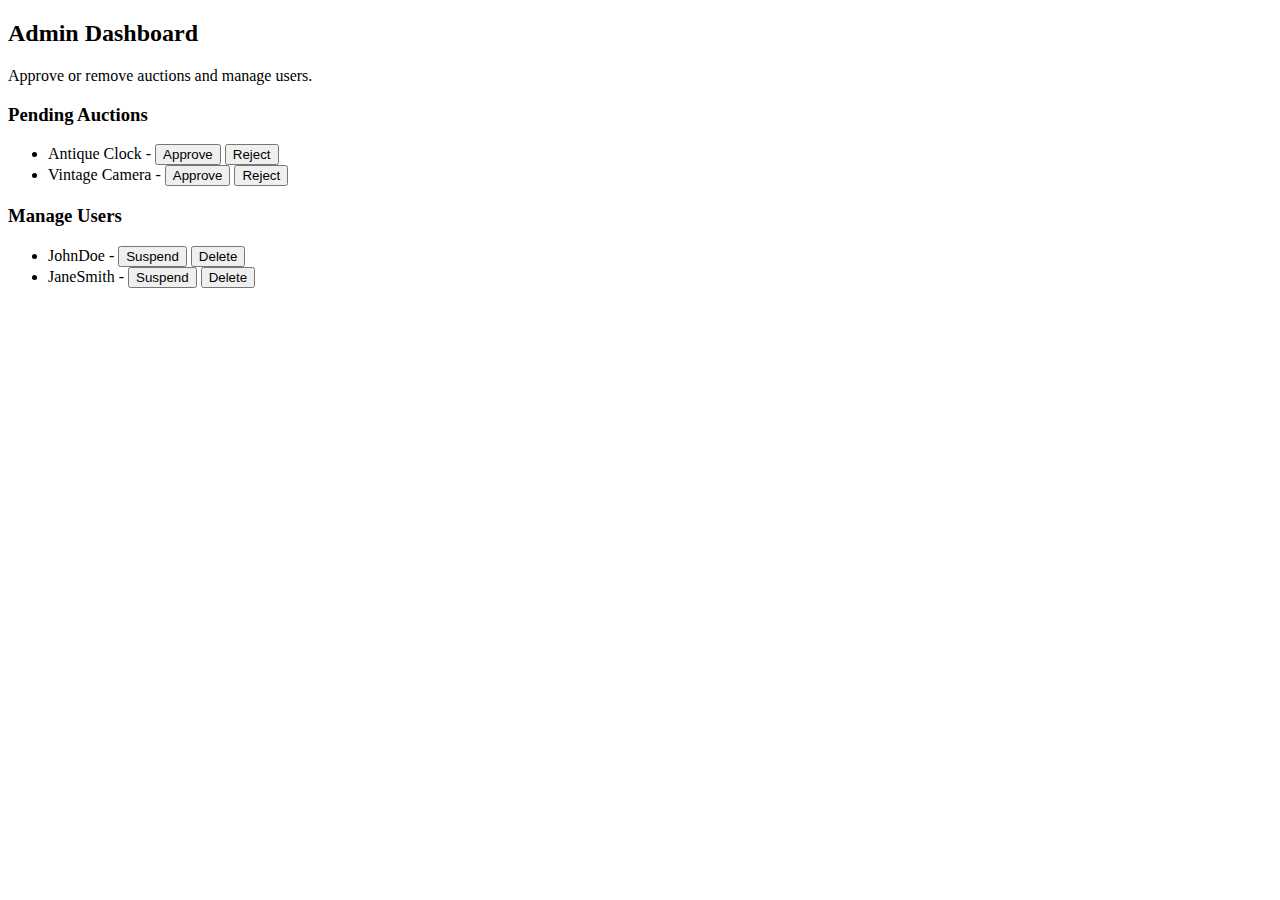
==== admin.html @ 0ef9b053 "first commit" ====
<!DOCTYPE html>
<html>
<head>
    <title>Admin Panel</title>
    <link rel="stylesheet" href="admin.css">
</head>
<body>
    <h2>Admin Dashboard</h2>
    <p>Approve or remove auctions and manage users.</p>
    <h3>Pending Auctions</h3>
    <ul>
        <li>Antique Clock - <button>Approve</button> <button>Reject</button></li>
        <li>Vintage Camera - <button>Approve</button> <button>Reject</button></li>
    </ul>
    <h3>Manage Users</h3>
    <ul>
        <li>JohnDoe - <button>Suspend</button> <button>Delete</button></li>
        <li>JaneSmith - <button>Suspend</button> <button>Delete</button></li>
    </ul>
</body>
</html>
---- admin.css ----
.admin-container {
    max-width: 800px;
    margin: 20px auto;
    background: white;
    padding: 20px;
    border-radius: 5px;
    box-shadow: 0 0 10px rgba(0, 0, 0, 0.1);
}

.admin-container h3 {
    margin-bottom: 10px;
}

.admin-container ul {
    list-style: none;
    padding: 0;
}

.admin-container ul li {
    display: flex;
    justify-content: space-between;
    background: #f9f9f9;
    padding: 10px;
    border-radius: 5px;
    margin: 5px 0;
}

.admin-container button {
    background: #dc3545;
    color: white;
    padding: 5px 10px;
    border: none;
    border-radius: 3px;
    cursor: pointer;
}

.admin-container button.approve {
    background: #28a745;
}
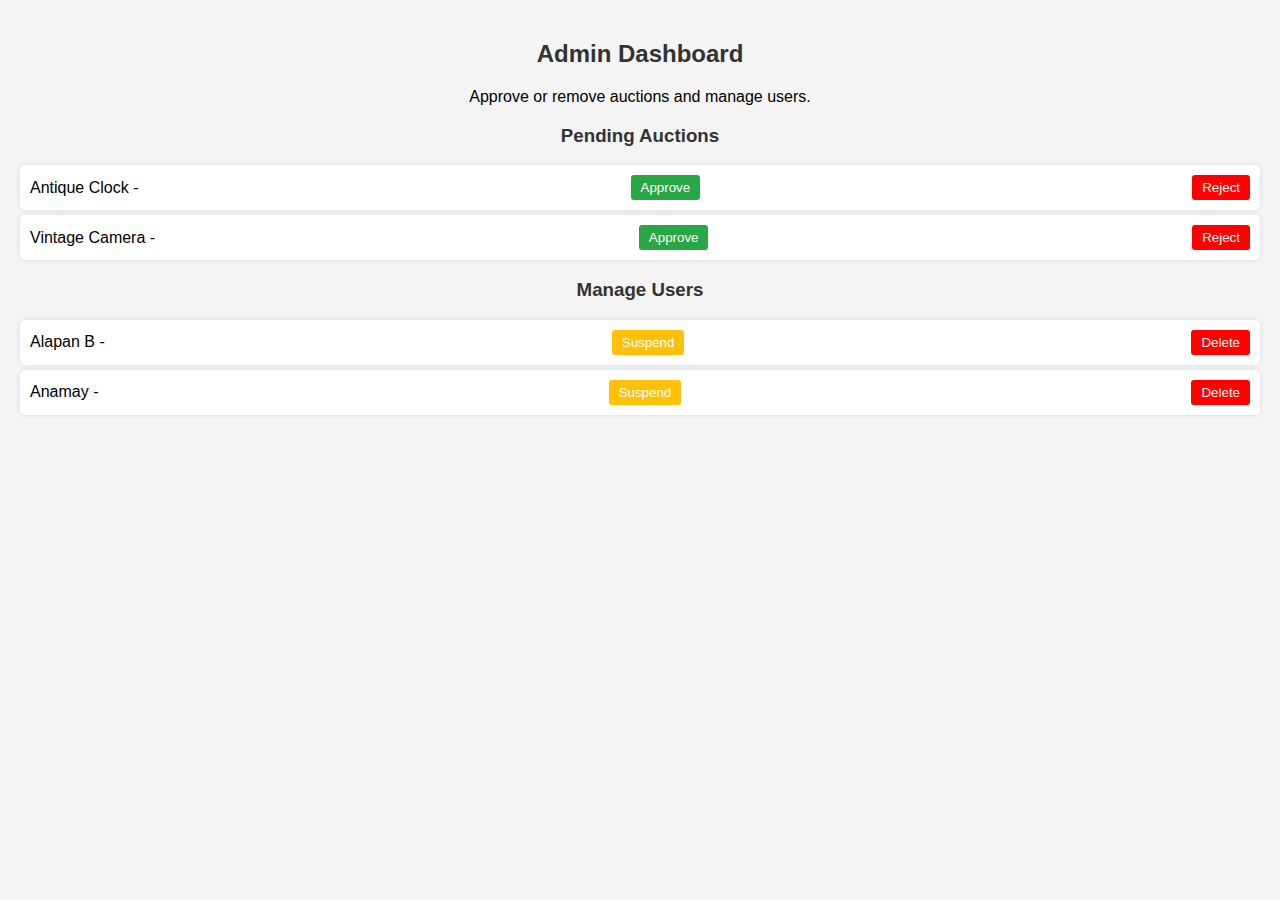
==== commit b251c7a1: "minor design changes" ====
--- a/admin.html
+++ b/admin.html
@@ -9,13 +9,13 @@
     <p>Approve or remove auctions and manage users.</p>
     <h3>Pending Auctions</h3>
     <ul>
-        <li>Antique Clock - <button>Approve</button> <button>Reject</button></li>
-        <li>Vintage Camera - <button>Approve</button> <button>Reject</button></li>
+        <li>Antique Clock - <button class="ap">Approve</button> <button class="del">Reject</button></li>
+        <li>Vintage Camera - <button class="ap">Approve</button> <button class="del">Reject</button></li>
     </ul>
     <h3>Manage Users</h3>
     <ul>
-        <li>JohnDoe - <button>Suspend</button> <button>Delete</button></li>
-        <li>JaneSmith - <button>Suspend</button> <button>Delete</button></li>
+        <li>Alapan B - <button class="sus">Suspend</button> <button class="del">Delete</button></li>
+        <li>Anamay - <button class="sus">Suspend</button> <button class="del">Delete</button></li>
     </ul>
 </body>
 </html>--- a/admin.css
+++ b/admin.css
@@ -1,39 +1,53 @@
-.admin-container {
-    max-width: 800px;
-    margin: 20px auto;
-    background: white;
+body {
+    font-family: Arial, sans-serif;
+    background-color: #f4f4f4;
+    margin: 0;
     padding: 20px;
-    border-radius: 5px;
-    box-shadow: 0 0 10px rgba(0, 0, 0, 0.1);
+    text-align: center;
 }
 
-.admin-container h3 {
-    margin-bottom: 10px;
+h2, h3 {
+    color: #333;
 }
 
-.admin-container ul {
+ul {
     list-style: none;
     padding: 0;
 }
 
-.admin-container ul li {
+ul li {
+    background: #fff;
+    padding: 10px;
+    margin: 5px 0;
+    border-radius: 5px;
     display: flex;
     justify-content: space-between;
-    background: #f9f9f9;
-    padding: 10px;
-    border-radius: 5px;
-    margin: 5px 0;
+    align-items: center;
+    box-shadow: 0 0 5px rgba(0, 0, 0, 0.1);
 }
 
-.admin-container button {
-    background: #dc3545;
-    color: white;
+button {
     padding: 5px 10px;
     border: none;
     border-radius: 3px;
     cursor: pointer;
 }
 
-.admin-container button.approve {
-    background: #28a745;
+button:hover {
+    opacity: 0.8;
 }
+
+.ap {
+    background-color: #28a745;
+    color: white;
+}
+
+.sus {
+    background-color: #ffc107;
+    color: white;
+}
+
+.del {
+    background-color: #ff0000;
+    color: white;
+}
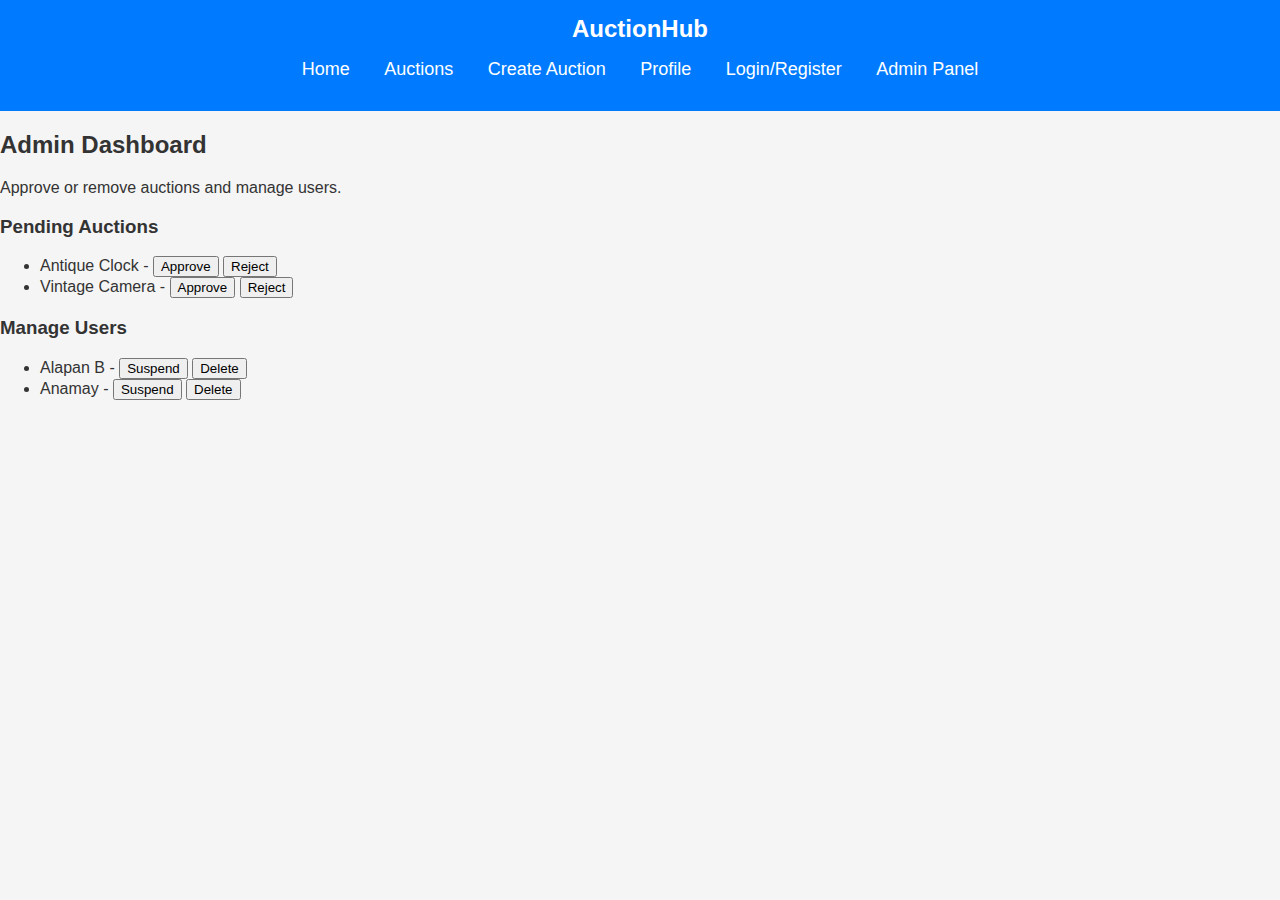
==== commit 3297871b: "better create auction and timer" ====
--- a/admin.html
+++ b/admin.html
@@ -2,9 +2,23 @@
 <html>
 <head>
     <title>Admin Panel</title>
-    <link rel="stylesheet" href="admin.css">
+    <link rel="stylesheet" href="styles.css">
 </head>
 <body>
+    <header>
+        <div class="logo">AuctionHub</div>
+        <nav>
+            <ul>
+                <li><a href="index.html">Home</a></li>
+                <li><a href="auctions.php">Auctions</a></li>
+                <li><a href="create_auction.php">Create Auction</a></li>
+                <li><a href="profile.html">Profile</a></li>
+                <li><a href="login.html">Login/Register</a></li>
+                <li><a href="admin.html">Admin Panel</a></li>
+            </ul>
+        </nav>
+    </header>
+    
     <h2>Admin Dashboard</h2>
     <p>Approve or remove auctions and manage users.</p>
     <h3>Pending Auctions</h3>
--- a/styles.css
+++ b/styles.css
@@ -0,0 +1,113 @@
+body {
+    font-family: Arial, sans-serif;
+    margin: 0;
+    padding: 0;
+    background-color: #f5f5f5;
+    color: #333;
+}
+
+header {
+    background: #007bff;
+    color: white;
+    padding: 15px 0;
+    text-align: center;
+}
+
+header .logo {
+    font-size: 24px;
+    font-weight: bold;
+}
+
+nav ul {
+    list-style: none;
+    padding: 0;
+    text-align: center;
+}
+
+nav ul li {
+    display: inline;
+    margin: 0 15px;
+}
+
+nav ul li a {
+    color: white;
+    text-decoration: none;
+    font-size: 18px;
+}
+
+.hero {
+    text-align: center;
+    padding: 50px 20px;
+    background: #0056b3;
+    color: white;
+}
+
+.hero .btn {
+    display: inline-block;
+    padding: 10px 20px;
+    background: #ffcc00;
+    color: black;
+    text-decoration: none;
+    margin-top: 10px;
+    border-radius: 5px;
+}
+
+.featured-auctions {
+    text-align: center;
+    padding: 40px 20px;
+}
+
+.auction-grid {
+    display: flex;
+    justify-content: center;
+    gap: 20px;
+}
+
+.auction-item {
+    background: white;
+    padding: 15px;
+    border-radius: 5px;
+    box-shadow: 0 0 10px rgba(0,0,0,0.1);
+    width: 250px;
+    text-align: center;
+}
+
+.auction-item img {
+    width: 100%;
+    border-radius: 5px;
+}
+
+.auction-item .btn {
+    display: block;
+    margin-top: 10px;
+    background: #28a745;
+    color: white;
+    padding: 10px;
+    text-decoration: none;
+    border-radius: 5px;
+}
+
+form {
+    max-width: 400px;
+    margin: 20px auto;
+    background: white;
+    padding: 20px;
+    border-radius: 5px;
+    box-shadow: 0 0 10px rgba(0,0,0,0.1);
+}
+
+form input, form textarea, form button {
+    display: block;
+    width: 100%;
+    margin-bottom: 10px;
+    padding: 10px;
+    border: 1px solid #ccc;
+    border-radius: 5px;
+}
+
+form button {
+    background: #007bff;
+    color: white;
+    border: none;
+    cursor: pointer;
+}
